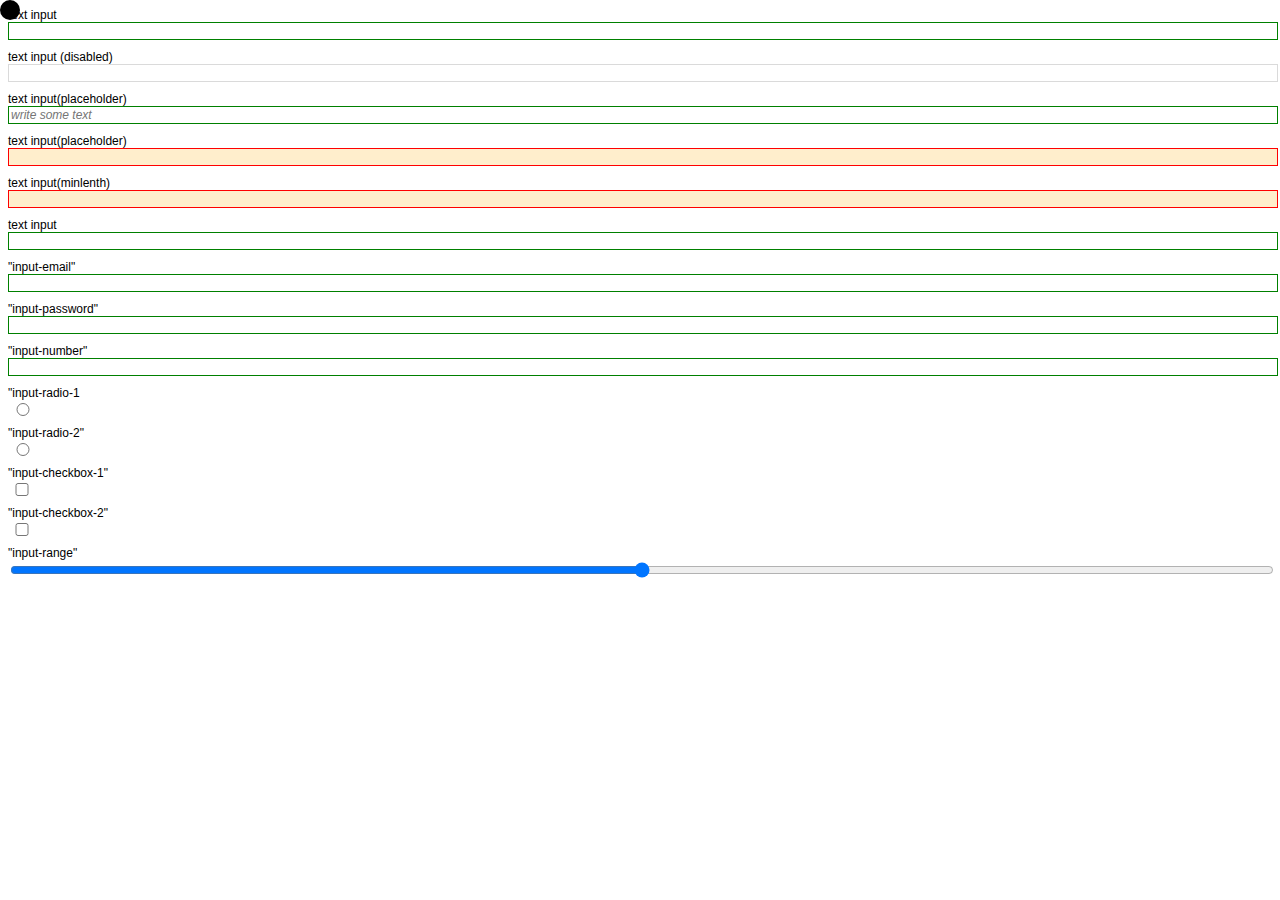
==== index.html @ db5ffc48 "i love forms" ====
<!DOCTYPE html>
<html lang="en">

<head>
  <meta charset="UTF-8">
  <meta name="viewport" content="width=device-width, initial-scale=1.0">
  <meta http-equiv="X-UA-Compatible" content="ie=edge">
  <title>forms</title>
  <link rel="stylesheet" href="css/style.css">
</head>

<body>
  <form>
    <label for="input-1">text input</label>
    <input id="input-1" type="text">
    <label for="input-disabled">text input (disabled)</label>
    <input id="input-disabled" disabled/>
    <label for=input-placeholder "">text input(placeholder)</label>
    <input id="input-placeholder" placeholder="write some text">
    <label for="input-required">text input(placeholder)</label>
    <input id="input-required" required/>
    <label for="input-pattern">text input(minlenth)</label>
    <input id="input-pattern" required minlength="5" />

    <label for="input-text">text input</label>
    <input id="input-text" type="text">
    <label for="input-email">"input-email"</label>
    <input id="input-email" type="email">
    <label for="input-password">"input-password"</label>
    <input id="input-password" type="password">
    <label for="input-number">"input-number"</label>
    <input id="input-number" type="number">
    <label for="input-radio-1">"input-radio-1</label>
    <input id="input-radio-1" type="radio" name="group">
    <label for="input-radio-2">"input-radio-2"</label>
    <input id="input-radio-2" type="radio" name="group">
    <label for="input-checkbox-1">"input-checkbox-1"</label>
    <input id="input-checkbox-1" type="checkbox">
    <label for="input-checkbox-2">"input-checkbox-2"</label>
    <input id="input-checkbox-2" type="checkbox">
    <label for="input-range">"input-range"</label>
    <input id="input-range" type="range" min="0" max="1" step="0.01" name="amount">
    <div class="thing"></div>


  </form>
  <script src="js/forms.js"></script>

</body>

</html>
---- css/style.css ----
label{
  display: block;
  font-family: Arial, Helvetica, sans-serif;
  font-size: 0.75rem;
}
input{
  display: block;
  font-size: 0.75rem;
  border-radius: 0;
  border: 1px solid #888888;
  background-color: white;
  width: 100%;
}
input + label{
  margin-top: 0.625rem;
}
input:focus{
  border-color: #34dd99;
  outline: 0;
}
input:disabled{
  opacity: 0.3;
}
input::placeholder{
  font-style: italic;
}
input:required{
  background-color: #ffeecc;
}
input:valid{
  border-color: green;
}
input:invalid{
  border-color: red;
}
[type="radio"],
[type="checkbox"]{
  width: 1.25rem;
}
[type="range"]{
  border-width: 0;
}
.thing{
  position: fixed;
  top: 0;
  left: 0;
  width: 1.25rem;
  height: 1.25rem;
  background-color: black;
  border-radius: 50%;
}
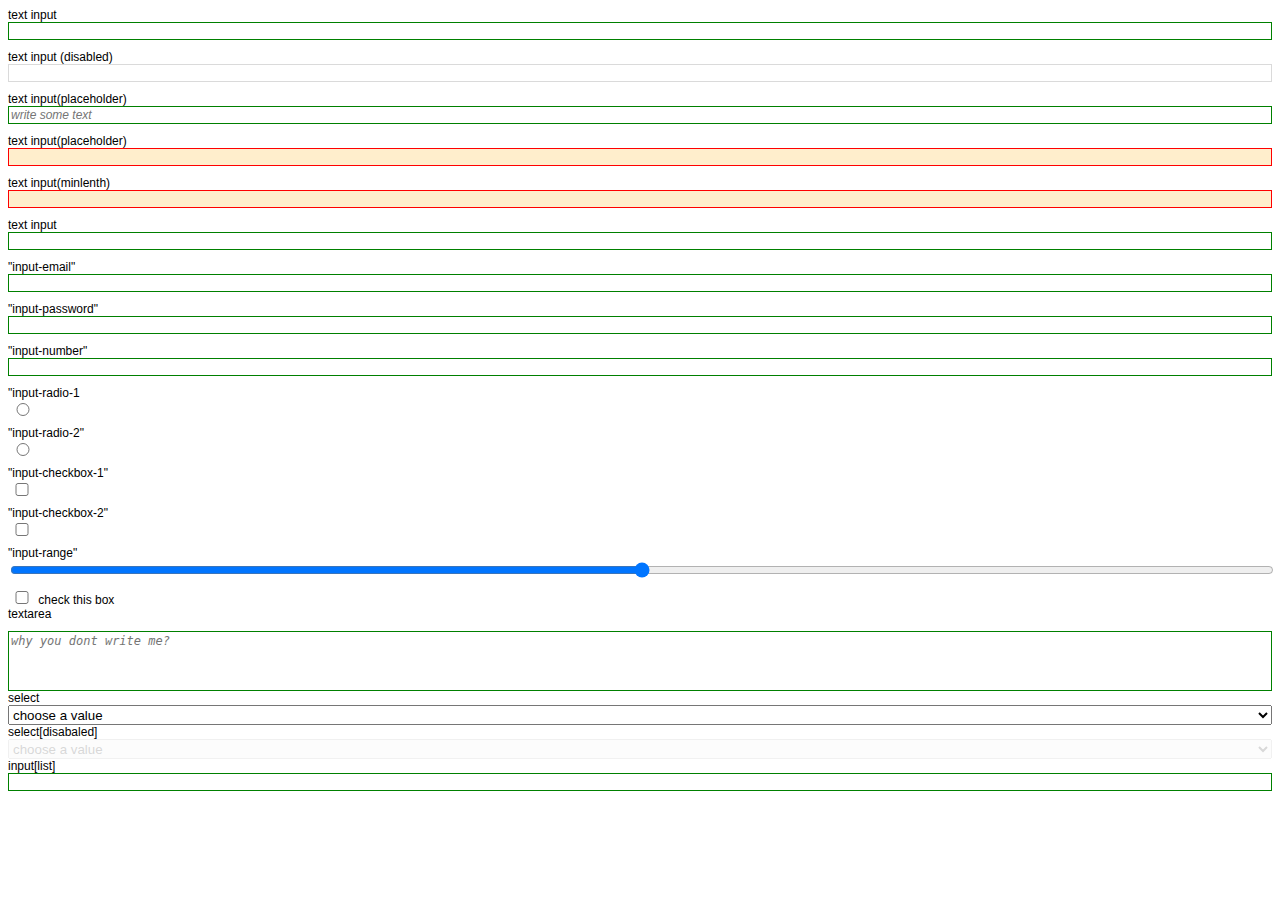
==== commit 39209d2e: "forms" ====
--- a/index.html
+++ b/index.html
@@ -1,4 +1,5 @@
 <!DOCTYPE html>
+
 <html lang="en">
 
 <head>
@@ -40,8 +41,40 @@
     <input id="input-checkbox-2" type="checkbox">
     <label for="input-range">"input-range"</label>
     <input id="input-range" type="range" min="0" max="1" step="0.01" name="amount">
-    <div class="thing"></div>
+    <label>
+      <input type="checkbox"> check this box
+    </label>
+    <label for="textarea">textarea</label>
+    <textarea id="textarea" placeholder="why you dont write me?"></textarea>
+    <label for="select">select</label>
+    <select name="number" id="select">
+      <option value="" selected>choose a value</option>
+      <option value="0">Zero</option>
+      <option value="1">one</option>
+      <option value="2">two</option>
+    </select>
 
+
+    <label for="select-2">select[disabaled]</label>
+    <select name="number" id="select-2" disabled>
+      <option value="" selected>choose a value</option>
+      <option value="0">Zero</option>
+      <option value="1">one</option>
+      <option value="2">two</option>
+
+    </select>
+
+
+    <label for="input-text">input[list]</label>
+    <input type="text" list="people" id="input text">
+    <datalist id="people">
+      <option value="" selected>choose a value</option>
+      <option value="moaz"></option>
+      <option value="Halit"></option>
+      <option value="Stephen"></option>
+    </datalist>
+
+    
 
   </form>
   <script src="js/forms.js"></script>
--- a/css/style.css
+++ b/css/style.css
@@ -1,9 +1,19 @@
+*{
+  box-sizing: border-box;
+}
+body{
+  margin-bottom: 5rem;
+}
+
+
+
 label{
   display: block;
   font-family: Arial, Helvetica, sans-serif;
   font-size: 0.75rem;
 }
-input{
+input,
+textarea{
   display: block;
   font-size: 0.75rem;
   border-radius: 0;
@@ -11,26 +21,55 @@
   background-color: white;
   width: 100%;
 }
-input + label{
+
+[type ="tel"],
+[type ="url"],
+[type ="date"],
+[type ="text"],
+[type ="time"],
+[type ="week"],
+[type ="month"],
+[type ="email"],
+[type ="number"],
+[type ="search"],
+[type ="password"]{
+  padding-left: 0;
+  padding-right: 0;
+  text-indent: 0.25rem
+}
+
+
+input + label,
+label + textarea,
+select + select{
   margin-top: 0.625rem;
 }
-input:focus{
+input:focus,
+textarea:focus,
+select:focus{
   border-color: #34dd99;
   outline: 0;
 }
-input:disabled{
+input:disabled,
+textarea:disabled,
+select:disabled{
   opacity: 0.3;
 }
-input::placeholder{
+input::placeholder,
+textarea::placeholder{
   font-style: italic;
 }
-input:required{
+input:required,
+textarea:required,
+select:required{
   background-color: #ffeecc;
 }
-input:valid{
+input:valid,
+textarea:valid{
   border-color: green;
 }
-input:invalid{
+input:invalid,
+textarea:invalid{
   border-color: red;
 }
 [type="radio"],
@@ -40,12 +79,15 @@
 [type="range"]{
   border-width: 0;
 }
-.thing{
-  position: fixed;
-  top: 0;
-  left: 0;
-  width: 1.25rem;
-  height: 1.25rem;
-  background-color: black;
-  border-radius: 50%;
+textarea{
+  min-height: 3.75rem;
+  resize: none;
 }
+label> input{
+  display: inline-block;
+}
+select{
+  display: block;
+  width: 100%;
+  height:1.25rem;
+}
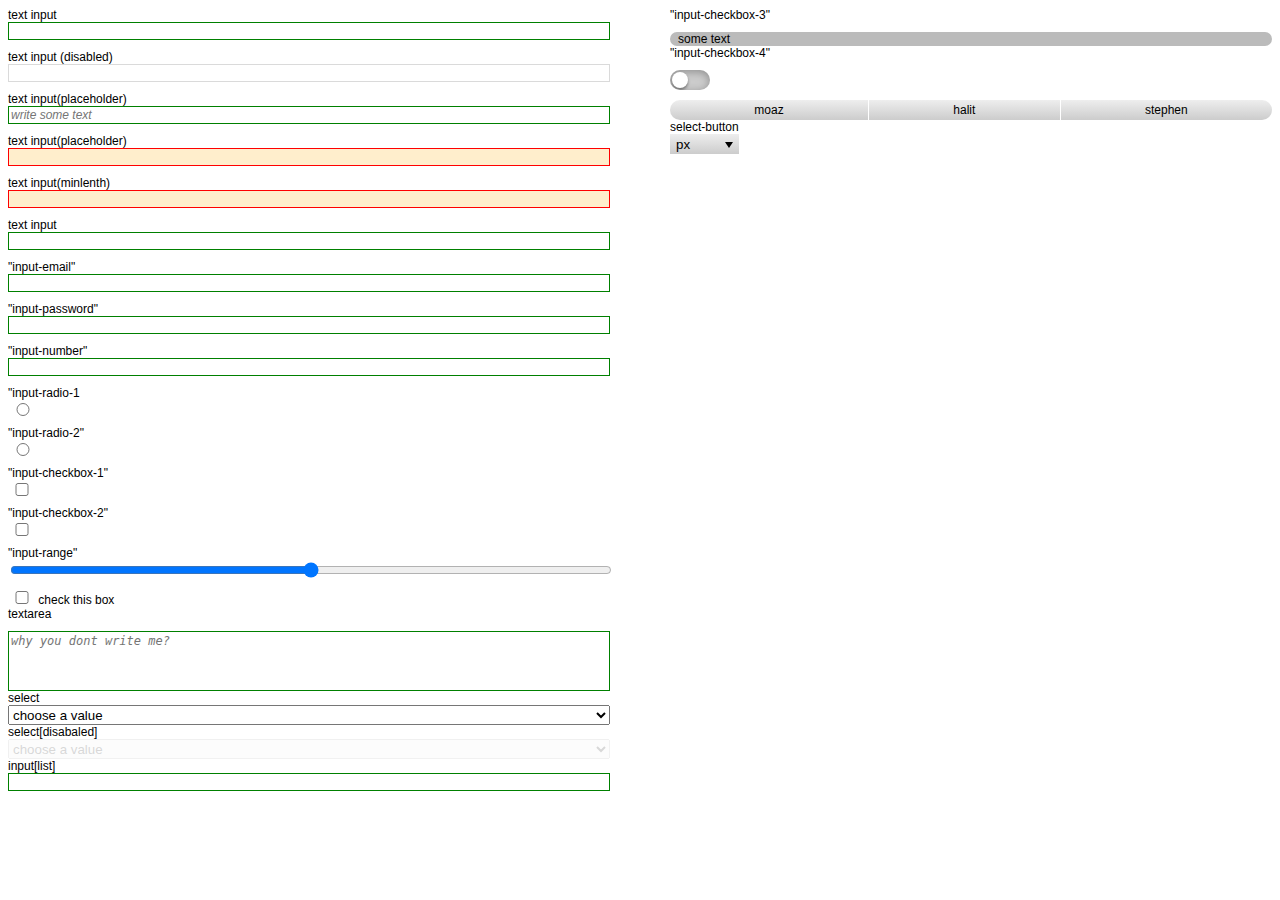
==== commit e49911f1: "a lot of good stuff" ====
--- a/index.html
+++ b/index.html
@@ -73,10 +73,47 @@
       <option value="Halit"></option>
       <option value="Stephen"></option>
     </datalist>
+  </form>
 
-    
 
+
+  <form action="result.html" method="POST">
+
+    <label for="input-checkbox-3">"input-checkbox-3"</label>
+    <input id="input-checkbox-3" class="masked" type="checkbox">
+    <label class="tag-label" for="input-checkbox-3">some text</label>
+
+    <label for="input-checkbox-4">"input-checkbox-4"</label>
+    <input id="input-checkbox-4" class="masked" type="checkbox">
+    <label class="switch-label" for="input-checkbox-4">some text</label>
+
+    <div class="radio-block block">
+
+      <input id="input-radio-moaz" class="masked" type="radio" value="moaz" name="team-box">
+      <label class="radio-label" for="input-radio-moaz">moaz</label>
+
+      <input id="input-radio-halit" class="masked" type="radio" value="halit" name="team-box">
+      <label class="radio-label" for="input-radio-halit">halit</label>
+
+      <input id="input-radio-stephen" class="masked" type="radio" value="stephen" name="team-box">
+      <label class="radio-label" for="input-radio-stephen">stephen</label>
+    </div>
+
+
+    <label for="units-select">select-button</label>
+    <label class="select-button button" for="units-select">
+      <select name="select-numbers" autocomplete="off">
+        <option value="px">px</option>
+        <option value="%">%</option>
+        <option value="em">em</option>
+        <option value="rem">rem</option>
+      </select>
+    </label>
   </form>
+
+
+
+
   <script src="js/forms.js"></script>
 
 </body>
--- a/css/style.css
+++ b/css/style.css
@@ -1,19 +1,20 @@
-*{
+* {
   box-sizing: border-box;
 }
-body{
+body {
   margin-bottom: 5rem;
-}
-
-
-
-label{
+  display: grid;
+  grid-template-columns: 1fr 1fr;
+  grid-gap: 3.75rem;
+}
+
+label {
   display: block;
   font-family: Arial, Helvetica, sans-serif;
   font-size: 0.75rem;
 }
 input,
-textarea{
+textarea {
   display: block;
   font-size: 0.75rem;
   border-radius: 0;
@@ -22,72 +23,222 @@
   width: 100%;
 }
 
-[type ="tel"],
-[type ="url"],
-[type ="date"],
-[type ="text"],
-[type ="time"],
-[type ="week"],
-[type ="month"],
-[type ="email"],
-[type ="number"],
-[type ="search"],
-[type ="password"]{
+[type="tel"],
+[type="url"],
+[type="date"],
+[type="text"],
+[type="time"],
+[type="week"],
+[type="month"],
+[type="email"],
+[type="number"],
+[type="search"],
+[type="password"] {
   padding-left: 0;
   padding-right: 0;
-  text-indent: 0.25rem
-}
-
+  text-indent: 0.25rem;
+}
 
 input + label,
 label + textarea,
-select + select{
+select + select {
   margin-top: 0.625rem;
 }
 input:focus,
 textarea:focus,
-select:focus{
+select:focus {
   border-color: #34dd99;
   outline: 0;
 }
 input:disabled,
 textarea:disabled,
-select:disabled{
+select:disabled {
   opacity: 0.3;
 }
 input::placeholder,
-textarea::placeholder{
+textarea::placeholder {
   font-style: italic;
 }
 input:required,
 textarea:required,
-select:required{
+select:required {
   background-color: #ffeecc;
 }
 input:valid,
-textarea:valid{
+textarea:valid {
   border-color: green;
 }
 input:invalid,
-textarea:invalid{
+textarea:invalid {
   border-color: red;
 }
 [type="radio"],
-[type="checkbox"]{
+[type="checkbox"] {
   width: 1.25rem;
 }
-[type="range"]{
+[type="range"] {
   border-width: 0;
 }
-textarea{
+textarea {
   min-height: 3.75rem;
   resize: none;
 }
-label> input{
+label > input {
   display: inline-block;
 }
-select{
+select {
   display: block;
   width: 100%;
-  height:1.25rem;
-}
+  height: 1.25rem;
+}
+.tag-label {
+  background-color: #bbbbbb;
+  border-radius: 0.625rem;
+  padding-left: 0.5rem;
+  padding-right: 0.5rem;
+}
+
+:checked + .tag-label {
+  background-color: #cc8811;
+  color: white;
+}
+.masked {
+  opacity: 0;
+  position: absolute;
+}
+
+.switch-label {
+  background-color: #cccccc;
+  box-shadow: inset 0 2px 8px rgba(0, 0, 0, 0.3);
+  border-radius: 0.625rem;
+  padding: 0;
+  padding-top: 1.25rem;
+  overflow: hidden;
+  width: 2.5rem;
+  height: 1.25rem;
+  position: relative;
+  transition: background-color 0.16s linear;
+}
+.switch-label::before {
+  content: "";
+  position: absolute;
+  width: 1rem;
+  height: 1rem;
+  top: 0.125rem;
+  left: 0.125rem;
+  border-radius: 50%;
+  background-color: white;
+  box-shadow: 0 2px 3px rgba(0, 0, 0, 0.4);
+  transition: 0.5s left ease-out;
+}
+
+.radio-block {
+  display: flex;
+}
+
+.radio-block > .radio-label {
+  flex-grow: 1;
+  text-align: center;
+}
+:checked + .switch-label {
+  background-color: #cc8811;
+}
+:checked + .switch-label::before {
+  left: 1.375rem;
+}
+
+/*radio label*/
+
+.radio-label {
+  background-color: #eee;
+
+  padding-left: 0.3125rem;
+  padding-right: 0.3125rem;
+  line-height: 1.25rem;
+  background-image: linear-gradient(to bottom, #eeeeee 0%, #cccccc 100%);
+}
+
+:checked + .radio-label {
+  background-color: #cc8811;
+  box-shadow: inset 0 2px 8px rgba(0, 0, 0, 0.3);
+  background-image: none;
+}
+
+.radio-label:nth-child(2) {
+  border-top-left-radius: 0.625rem;
+  border-bottom-left-radius: 0.625rem;
+}
+
+.radio-label:last-child {
+  border-top-right-radius: 0.625rem;
+
+  border-bottom-right-radius: 0.625rem;
+}
+
+.radio-label + .masked + .radio-label {
+  margin-left: 1px;
+}
+
+.select-button {
+  display: inline-block;
+  position: relative;
+  background-color: #cccccc;
+  padding: 0;
+  background-image: linear-gradient(to bottom, #eeeeee 0%, #cccccc 100%);
+}
+
+.select-button::after {
+
+  /*make a css down utton*/
+  content: "";
+  position: absolute;
+  top: 50%;
+  margin-top: -0.125rem;
+  right: 0.375rem;
+  height: 0;
+  border-top: 0.375rem solid black;
+  border-left: 0.25rem solid transparent;
+  border-right: 0.25rem solid transparent;
+
+
+  
+}
+
+.select-button > select {
+  display: block;
+  border: 1px solid transparent;
+  padding-top: 0;
+  padding-bottom: 0;
+  padding-left: 0.3125rem;
+  padding-right: 0.3125rem;
+  outline: none;
+  border-radius: inherit;
+  background-color: transparent;
+  
+}
+
+@supports ( -webkit-appearance: none )
+    or ( appearance: none )
+    or ( ( -moz-appearance: none ) and ( mask-type: alpha ) ) {
+	/* Show custom arrow */
+	.select-button::after {
+		display: block;
+	}
+
+	/* Remove select styling */
+	.select-button > select {
+		padding-right: 2.4375rem; /* Match-01 */
+
+		/* inside @supports so that iOS <= 8 display the native arrow */
+		background: none; /* Match-04 */
+
+		/* inside @supports so that Android <= 4.3 display the native arrow */
+		border-width: 1px; /* Match-05 */
+
+		-webkit-appearance: none;
+		   -moz-appearance: none;
+		        appearance: none;
+	}
+}
+
+
